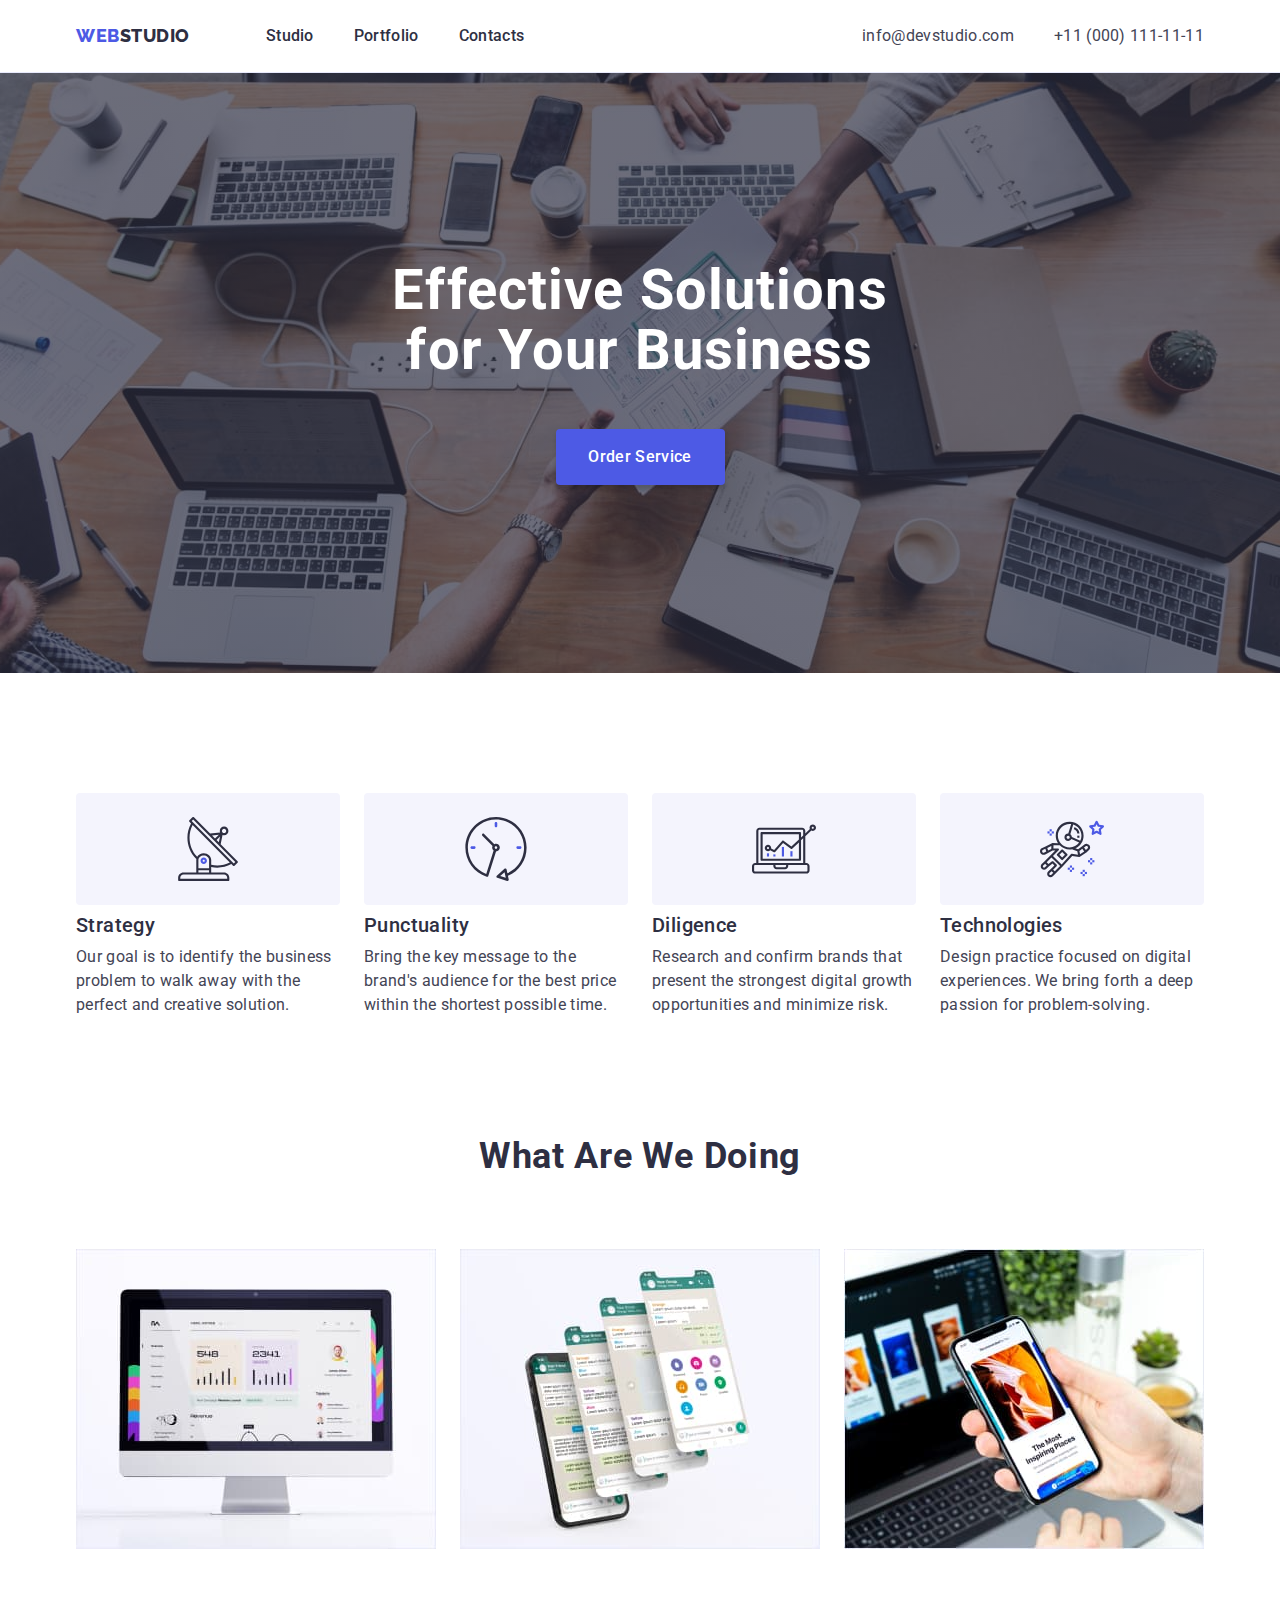
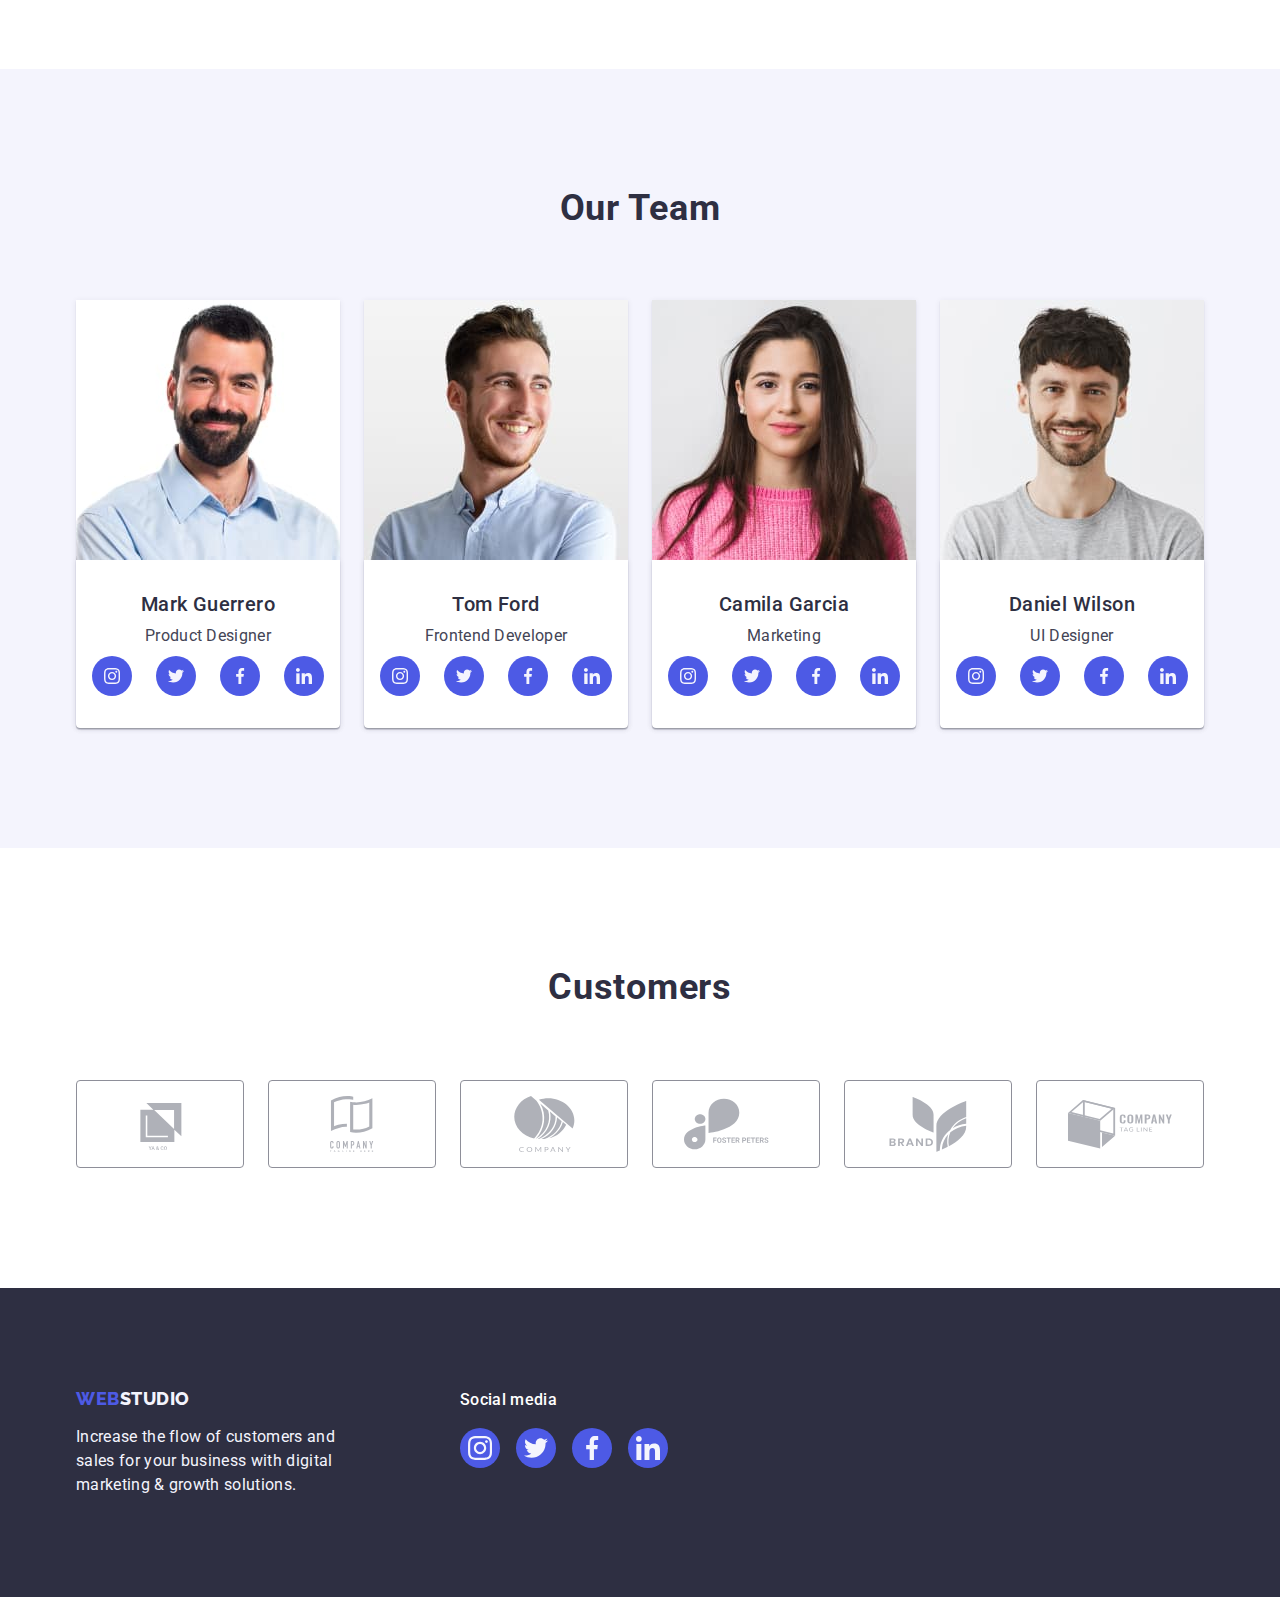
==== index.html @ 81a7af19 "Initial commit" ====
<!DOCTYPE html>
<html lang="en">
  <head>
    <meta charset="UTF-8" />
    <meta http-equiv="X-UA-Compatible" content="IE=edge" />
    <meta name="viewport" content="width=device-width, initial-scale=1.0" />
    <title>WebStudio</title>
    <link rel="preconnect" href="https://fonts.googleapis.com" />
    <link rel="preconnect" href="https://fonts.gstatic.com" crossorigin />
    <link
      href="https://fonts.googleapis.com/css2?family=Raleway:wght@800&family=Roboto:wght@400;500;700;900&display=swap"
      rel="stylesheet"
    />
    <link
      rel="stylesheet"
      href="https://cdnjs.cloudflare.com/ajax/libs/modern-normalize/1.1.0/modern-normalize.min.css"
    />
    <link rel="stylesheet" href="./css/styles.css" />
  </head>
  <body>
    <!-- Header -->
    <header class="header">
      <div class="container header-container">
        <nav class="header-nav">
          <a class="logo link" href="./index.html">Web<span class="logo-part">Studio</span></a>
          <ul class="site-nav list">
            <li class="site-nav-item"><a class="link" href="./index.html">Studio</a></li>
            <li class="site-nav-item"><a class="link" href="./portfolio.html">Portfolio</a></li>
            <li class="site-nav-item"><a class="link" href="">Contacts</a></li>
          </ul>
        </nav>
        <address class="address">
          <ul class="list address-list">
            <li class="address-item">
              <a class="address-link link" href="mailto:info@devstudio.com">info@devstudio.com</a>
            </li>
            <li class="address-item">
              <a class="address-link link" href="tel:+110001111111">+11 (000) 111-11-11</a>
            </li>
          </ul>
        </address>
      </div>
    </header>
    <main>
      <!-- Hero section -->
      <section class="hero">
        <div class="container hero-container">
          <h1 class="hero-title">Effective Solutions for Your Business</h1>
          <button type="button" class="button">Order Service</button>
        </div>
      </section>
      <!-- Our advantages -->
      <section class="section">
        <div class="container">
          <h2 class="section-title visually-hidden">Our advantages</h2>
          <ul class="advantage-list list">
            <li class="advantage-item">
              <div class="advantage-icon-wrap">
                <svg class="advantage-icon" width="64" height="64">
                  <use href="./images/icon.svg#icon-antenna"></use>
                </svg>
              </div>
              <h3 class="title">Strategy</h3>
              <p class="text">
                Our goal is to identify the business problem to walk away with the perfect and
                creative solution.
              </p>
            </li>
            <li class="advantage-item">
              <div class="advantage-icon-wrap">
                <svg class="advantage-icon" width="64" height="64">
                  <use href="./images/icon.svg#icon-clock"></use>
                </svg>
              </div>
              <h3 class="title">Punctuality</h3>
              <p class="text">
                Bring the key message to the brand's audience for the best price within the shortest
                possible time.
              </p>
            </li>
            <li class="advantage-item">
              <div class="advantage-icon-wrap">
                <svg class="advantage-icon" width="64" height="64">
                  <use href="./images/icon.svg#icon-diagram"></use>
                </svg>
              </div>
              <h3 class="title">Diligence</h3>
              <p class="text">
                Research and confirm brands that present the strongest digital growth opportunities
                and minimize risk.
              </p>
            </li>
            <li class="advantage-item">
              <div class="advantage-icon-wrap">
                <svg class="advantage-icon" width="64" height="64">
                  <use href="./images/icon.svg#icon-astronaut"></use>
                </svg>
              </div>
              <h3 class="title">Technologies</h3>
              <p class="text">
                Design practice focused on digital experiences. We bring forth a deep passion for
                problem-solving.
              </p>
            </li>
          </ul>
        </div>
      </section>
      <!--What are we doing  -->
      <section class="section section-work">
        <div class="container">
          <h2 class="section-title">What are we doing</h2>
          <ul class="list-work list">
            <li class="work-item">
              <img
                src="./images/work/work-1.jpg"
                alt="Monitor with image"
                width="360"
                height="300"
              />
            </li>
            <li class="work-item">
              <img
                src="./images/work/work-2.jpg"
                alt="Smartphone with open app"
                width="360"
                height="300"
              />
            </li>
            <li class="work-item">
              <img
                src="./images/work/work-3.jpg"
                alt="Browse smartphone"
                width="360"
                height="300"
              />
            </li>
          </ul>
        </div>
      </section>
      <!-- Our team -->
      <section class="section section-team">
        <div class="container">
          <h2 class="section-title">Our Team</h2>
          <ul class="team-list list">
            <li class="team-item">
              <img
                src="./images/our-team/our-team-1.jpg"
                alt="Mark Guerrero"
                width="264"
                height="260"
              />
              <div class="card-content-wrapper">
                <h3 class="title">Mark Guerrero</h3>
                <p class="text">Product Designer</p>
                <ul class="social-list list">
                  <li class="social-list-item">
                    <a href="" class="social-list-link">
                      <svg class="social-list-icon" width="16" height="16">
                        <use href="./images/icon.svg#icon-instagram"></use>
                      </svg>
                    </a>
                  </li>
                  <li class="social-list-item">
                    <a href="" class="social-list-link">
                      <svg class="social-list-icon" width="16" height="16">
                        <use href="./images/icon.svg#icon-twitter"></use>
                      </svg>
                    </a>
                  </li>
                  <li class="social-list-item">
                    <a href="" class="social-list-link">
                      <svg class="social-list-icon" width="16" height="16">
                        <use href="./images/icon.svg#icon-facebook"></use>
                      </svg>
                    </a>
                  </li>
                  <li class="social-list-item">
                    <a href="" class="social-list-link">
                      <svg class="social-list-icon" width="16" height="16">
                        <use href="./images/icon.svg#icon-linkedin"></use>
                      </svg>
                    </a>
                  </li>
                </ul>
              </div>
            </li>
            <li class="team-item">
              <img src="./images/our-team/our-team-2.jpg" alt="Tom Ford" width="264" height="260" />
              <div class="card-content-wrapper">
                <h3 class="title">Tom Ford</h3>
                <p class="text">Frontend Developer</p>
                <ul class="social-list list">
                  <li class="social-list-item">
                    <a href="" class="social-list-link">
                      <svg class="social-list-icon" width="16" height="16">
                        <use href="./images/icon.svg#icon-instagram"></use>
                      </svg>
                    </a>
                  </li>
                  <li class="social-list-item">
                    <a href="" class="social-list-link">
                      <svg class="social-list-icon" width="16" height="16">
                        <use href="./images/icon.svg#icon-twitter"></use>
                      </svg>
                    </a>
                  </li>
                  <li class="social-list-item">
                    <a href="" class="social-list-link">
                      <svg class="social-list-icon" width="16" height="16">
                        <use href="./images/icon.svg#icon-facebook"></use>
                      </svg>
                    </a>
                  </li>
                  <li class="social-list-item">
                    <a href="" class="social-list-link">
                      <svg class="social-list-icon" width="16" height="16">
                        <use href="./images/icon.svg#icon-linkedin"></use>
                      </svg>
                    </a>
                  </li>
                </ul>
              </div>
            </li>
            <li class="team-item">
              <img
                src="./images/our-team/our-team-3.jpg"
                alt="Camila Garcia"
                width="264"
                height="260"
              />
              <div class="card-content-wrapper">
                <h3 class="title">Camila Garcia</h3>
                <p class="text">Marketing</p>
                <ul class="social-list list">
                  <li class="social-list-item">
                    <a href="" class="social-list-link">
                      <svg class="social-list-icon" width="16" height="16">
                        <use href="./images/icon.svg#icon-instagram"></use>
                      </svg>
                    </a>
                  </li>
                  <li class="social-list-item">
                    <a href="" class="social-list-link">
                      <svg class="social-list-icon" width="16" height="16">
                        <use href="./images/icon.svg#icon-twitter"></use>
                      </svg>
                    </a>
                  </li>
                  <li class="social-list-item">
                    <a href="" class="social-list-link">
                      <svg class="social-list-icon" width="16" height="16">
                        <use href="./images/icon.svg#icon-facebook"></use>
                      </svg>
                    </a>
                  </li>
                  <li class="social-list-item">
                    <a href="" class="social-list-link">
                      <svg class="social-list-icon" width="16" height="16">
                        <use href="./images/icon.svg#icon-linkedin"></use>
                      </svg>
                    </a>
                  </li>
                </ul>
              </div>
            </li>
            <li class="team-item">
              <img
                src="./images/our-team/our-team-4.jpg"
                alt="Daniel Wilson"
                width="264"
                height="260"
              />
              <div class="card-content-wrapper">
                <h3 class="title">Daniel Wilson</h3>
                <p class="text">UI Designer</p>
                <ul class="social-list list">
                  <li class="social-list-item">
                    <a href="" class="social-list-link">
                      <svg class="social-list-icon" width="16" height="16">
                        <use href="./images/icon.svg#icon-instagram"></use>
                      </svg>
                    </a>
                  </li>
                  <li class="social-list-item">
                    <a href="" class="social-list-link">
                      <svg class="social-list-icon" width="16" height="16">
                        <use href="./images/icon.svg#icon-twitter"></use>
                      </svg>
                    </a>
                  </li>
                  <li class="social-list-item">
                    <a href="" class="social-list-link">
                      <svg class="social-list-icon" width="16" height="16">
                        <use href="./images/icon.svg#icon-facebook"></use>
                      </svg>
                    </a>
                  </li>
                  <li class="social-list-item">
                    <a href="" class="social-list-link">
                      <svg class="social-list-icon" width="16" height="16">
                        <use href="./images/icon.svg#icon-linkedin"></use>
                      </svg>
                    </a>
                  </li>
                </ul>
              </div>
            </li>
          </ul>
        </div>
      </section>

      <!-- Section Customers -->

      <section class="section section-customers">
        <div class="container">
          <h2 class="section-title">Customers</h2>
          <ul class="customers-list list">
            <li class="customers-list-item">
              <a href="" class="customers-list-link">
                <svg class="customers-list-icon" width="104" height="56">
                  <use href="./images/icon.svg#icon-logo-1"></use>
                </svg>
              </a>
            </li>
            <li class="customers-list-item">
              <a href="" class="customers-list-link">
                <svg class="customers-list-icon" width="104" height="56">
                  <use href="./images/icon.svg#icon-logo-2"></use>
                </svg>
              </a>
            </li>
            <li class="customers-list-item">
              <a href="" class="customers-list-link">
                <svg class="customers-list-icon" width="104" height="56">
                  <use href="./images/icon.svg#icon-logo-3"></use>
                </svg>
              </a>
            </li>
            <li class="customers-list-item">
              <a href="" class="customers-list-link">
                <svg class="customers-list-icon" width="104" height="56">
                  <use href="./images/icon.svg#icon-logo-4"></use>
                </svg>
              </a>
            </li>
            <li class="customers-list-item">
              <a href="" class="customers-list-link">
                <svg class="customers-list-icon" width="104" height="56">
                  <use href="./images/icon.svg#icon-logo-5"></use>
                </svg>
              </a>
            </li>
            <li class="customers-list-item">
              <a href="" class="customers-list-link">
                <svg class="customers-list-icon" width="104" height="56">
                  <use href="./images/icon.svg#icon-logo-6"></use>
                </svg>
              </a>
            </li>
          </ul>
        </div>
      </section>
    </main>
    <!-- footer -->
    <footer class="footer">
      <div class="container footer-container">
        <div class="logo-wrap">
          <a class="logo link" href="./index.html">Web<span class="logo-part">Studio</span></a>
          <p class="text">
            Increase the flow of customers and sales for your business with digital marketing &
            growth solutions.
          </p>
        </div>

        <div class="social-list-wrap">
          <p class="social-title">Social media</p>
          <ul class="social-list list">
            <li class="social-list-item">
              <a href="" class="social-list-link">
                <svg class="social-list-icon" width="24" height="24">
                  <use href="./images/icon.svg#icon-instagram"></use>
                </svg>
              </a>
            </li>
            <li class="social-list-item">
              <a href="" class="social-list-link">
                <svg class="social-list-icon" width="24" height="24">
                  <use href="./images/icon.svg#icon-twitter"></use>
                </svg>
              </a>
            </li>
            <li class="social-list-item">
              <a href="" class="social-list-link">
                <svg class="social-list-icon" width="24" height="24">
                  <use href="./images/icon.svg#icon-facebook"></use>
                </svg>
              </a>
            </li>
            <li class="social-list-item">
              <a href="" class="social-list-link">
                <svg class="social-list-icon" width="24" height="24">
                  <use href="./images/icon.svg#icon-linkedin"></use>
                </svg>
              </a>
            </li>
          </ul>
        </div>
      </div>
    </footer>
  </body>
</html>
---- css/styles.css ----
:root {
  --primary-text-color: #434455;
  --title-text-color: #2e2f42;
  --accent-text-color: #404bbf;
  --logo-text-color: #4d5ae5;
  --primary-white-color: #ffffff;
  --footer-logo-part-color: #f4f4fd;
  --footer-social-link-color: #31d0aa;
}

h1,
h2,
h3,
p {
  margin-top: 0;
  margin-bottom: 0;
}

ul {
  margin-top: 0;
  margin-bottom: 0;
  padding-left: 0;
}
img {
  display: block;
  max-width: 100%;
  height: auto;
}

.visually-hidden {
  position: absolute;
  width: 1px;
  height: 1px;
  margin: -1px;
  border: 0;
  padding: 0;
  white-space: nowrap;
  clip-path: inset(100%);
  clip: rect(0 0 0 0);
  overflow: hidden;
}

.header {
  border-bottom: 1px solid #e7e9fc;
  box-shadow: 0px 2px 1px rgba(46, 47, 66, 0.08), 0px 1px 1px rgba(46, 47, 66, 0.16),
    0px 1px 6px rgba(46, 47, 66, 0.08);
}
.container {
  width: 1158px;
  margin-left: auto;
  margin-right: auto;
  padding: 0 15px;
}
.header-container {
  display: flex;
  justify-content: space-between;
  align-items: center;
}
body {
  font-family: 'Roboto', sans-serif;
  color: var(--primary-text-color);
  background-color: var(--primary-white-color);
}

.list {
  list-style: none;
}

.link {
  text-decoration: none;
}

/* Logo */

.logo {
  font-family: 'Raleway', sans-serif;
  font-weight: 800;
  font-size: 18px;
  line-height: 1.17;
  letter-spacing: 0.03em;
  text-transform: uppercase;
  color: var(--logo-text-color);
  margin-right: 76px;
  align-items: center;
}

.logo-part {
  color: var(--title-text-color);
}

.header-nav {
  display: flex;
  align-items: center;
  margin-right: auto;
}

/* Site-nav */

.site-nav {
  display: flex;
  align-items: center;
  gap: 40px;
}
.site-nav .link {
  font-weight: 500;
  font-size: 16px;
  line-height: calc(24 / 16);
  letter-spacing: 0.02em;
  color: var(--title-text-color);
}

.site-nav-item {
  padding: 24px 0;
}

.site-nav .link:hover,
.site-nav .link:focus {
  color: var(--accent-text-color);
}

.site-nav-item > .link {
  padding: 24px 0;
}

.address {
  font-style: normal;
}

.address-list {
  display: flex;
  align-items: center;
  gap: 40px;
}

.address-link {
  font-weight: 400;
  font-size: 16px;
  line-height: calc(24 / 16);
  letter-spacing: 0.02em;
  color: var(--primary-text-color);
}

.address-link:hover,
.address-link:focus {
  color: var(--accent-text-color);
}

/* Hero */

.hero {
  background-color: var(--title-text-color);
  padding: 188px 0;
  background-image: linear-gradient(rgba(46, 47, 66, 0.7), rgba(46, 47, 66, 0.7)),
    url(../images/people-office-1.jpg);
  max-width: 1440px;
  margin: 0 auto;
  background-repeat: no-repeat;
  background-position: center;
  background-size: cover;
}

.hero-title {
  font-weight: 700;
  font-size: 56px;
  line-height: 1.07;
  text-align: center;
  letter-spacing: 0.02em;
  color: var(--primary-white-color);
  margin: 0 auto 48px;
  max-width: 496px;
  height: 120px;
}

.hero-container {
  display: flex;
  flex-direction: column;
  align-items: center;
}

.button {
  font-family: inherit;
  font-weight: 500;
  font-size: 16px;
  line-height: calc(24 / 16);
  letter-spacing: 0.04em;
  color: var(--primary-white-color);
  background-color: var(--logo-text-color);
  cursor: pointer;
  letter-spacing: 0.02em;
  padding: 16px 32px;
  box-shadow: 0px 4px 4px rgba(0, 0, 0, 0.15);
  border-radius: 4px;
  min-width: 169px;
  height: 56px;
  border: none;
  margin: 0 auto;
}

.button:hover,
.button:focus {
  background-color: var(--accent-text-color);
}

.section {
  padding-top: 120px;
  padding-bottom: 120px;
}

/* Advantage */

.advantage-list {
  display: flex;
  gap: 24px;
}

.advantage-list .title {
  font-weight: 500;
  font-size: 20px;
  line-height: calc(24 / 20);
  letter-spacing: 0.02em;
  color: var(--title-text-color);
  margin-bottom: 8px;
}

.advantage-list > .advantage-item {
  flex-basis: calc((100% - 3 * 24px) / 4);
  justify-content: center;
  display: flex;
  flex-direction: column;
}

.advantage-list .text {
  font-size: 16px;
  line-height: calc(24 / 16);
  letter-spacing: 0.02em;
}

.advantage-icon-wrap {
  background-color: var(--footer-logo-part-color);
  border-radius: 4px;
  margin-bottom: 8px;
  display: flex;
  align-items: center;
  justify-content: center;
  height: 112px;
  width: 100%;
}

/* what are we doing */

.section-work {
  padding-top: 0;
}
.section-title {
  font-weight: 700;
  font-size: 36px;
  line-height: 1.1;
  text-align: center;
  letter-spacing: 0.02em;
  text-transform: capitalize;
  color: var(--title-text-color);
  margin-bottom: 72px;
}

.list-work {
  display: flex;
  justify-content: space-between;
  margin-top: 72px;
  gap: 24px;
}

.work-item {
  width: calc((100% - 48) / 3);
}

/* Our team */

.section-team {
  background-color: var(--footer-logo-part-color);
}

.team-item {
  background-color: var(--primary-white-color);
  width: calc((100% - 72) / 4);
  box-shadow: 0px 1px 6px rgba(46, 47, 66, 0.08), 0px 1px 1px rgba(46, 47, 66, 0.16),
    0px 2px 1px rgba(46, 47, 66, 0.08);
  border-radius: 0px 0px 4px 4px;
}

.team-list .title {
  font-weight: 500;
  font-size: 20px;
  line-height: calc(24 / 20);
  letter-spacing: 0.02em;
  text-align: center;
  color: var(--title-text-color);
  margin-bottom: 8px;
}

.team-list .text {
  font-size: 16px;
  line-height: calc(24 / 16);
  letter-spacing: 0.02em;
  text-align: center;
  color: var(--primary-text-color);
  margin-bottom: 8px;
}

.team-list {
  display: flex;
  justify-content: space-between;
  gap: 24px;
}

.card-content-wrapper {
  box-shadow: 0px 1px 6px rgba(46, 47, 66, 0.08), 0px 1px 1px rgba(46, 47, 66, 0.16),
    0px 2px 1px rgba(46, 47, 66, 0.08);
  border-radius: 0px 0px 4px 4px;
  padding: 32px 0;
}

.social-list {
  display: flex;
  justify-content: center;
  gap: 24px;
}

.social-list-item {
  width: 40px;
  height: 40px;
}

.social-list-link {
  display: flex;
  justify-content: center;
  align-items: center;
  width: 100%;
  height: 100%;
  border-radius: 50%;
  background-color: var(--logo-text-color);
}

.social-list-link:hover,
.social-list-link:focus {
  background-color: var(--accent-text-color);
}

.social-list-icon {
  fill: var(--footer-logo-part-color);
}

/* Customers */

.customers-list {
  display: flex;
  justify-content: space-between;
  gap: 24px;
}

.customers-list-item {
  width: calc((100% - 120px) / 6);
  height: 88px;
}

.customers-list-link {
  width: 100%;
  height: 100%;
  border: 1px solid #8e8f99;
  border-radius: 4px;
  display: flex;
  justify-content: center;
  align-items: center;
  color: #afb1b8;
}

.customers-list-link:hover,
.customers-list-link:focus {
  color: var(--accent-text-color);
  border-color: var(--accent-text-color);
}

.customers-list-icon {
  fill: currentColor;
}

/* Footer */

.footer {
  background-color: var(--title-text-color);
  padding: 100px 0;
}

.footer .logo {
  display: inline-block;
  margin-bottom: 16px;
  margin-right: 0;
}

.footer .logo-part {
  color: var(--footer-logo-part-color);
}

.footer .text {
  font-size: 16px;
  line-height: calc(24 / 16);
  letter-spacing: 0.02em;
  color: var(--footer-logo-part-color);
  max-width: 264px;
}

.footer .social-title {
  font-weight: 500;
  font-size: 16px;
  line-height: calc(24 / 16);
  color: var(--primary-white-color);
  margin-bottom: 16px;
  letter-spacing: 0.02em;
}

.footer .social-list-link:hover,
.footer .social-list-link:focus {
  background-color: var(--footer-social-link-color);
}

.footer-container {
  display: flex;
  align-items: baseline;
  gap: 120px;
}

.footer .social-list {
  gap: 16px;
}

.logo-wrap {
  width: 264px;
}

.social-list-wrap {
  display: inline-flex;
  flex-direction: column;
  width: 208px;
  align-items: baseline;
}

/* Portfolio */

.button-list.list {
  display: flex;
  justify-content: center;
  gap: 24px;
  margin-bottom: 72px;
}

.btn {
  font-family: inherit;
  font-weight: 500;
  font-size: 16px;
  line-height: calc(24 / 16);
  letter-spacing: 0.04em;
  color: var(--logo-text-color);
  background-color: var(--footer-logo-part-color);
  cursor: pointer;
  border: 1px solid #e7e9fc;
  border-radius: 4px;
  padding: 12px 24px;
}

.btn:hover,
.btn:focus {
  color: var(--primary-white-color);
  background-color: var(--accent-text-color);
  box-shadow: 0px 3px 1px rgba(0, 0, 0, 0.1), 0px 2px 1px rgba(0, 0, 0, 0.08),
    0px 2px 2px rgba(0, 0, 0, 0.12);
  border-radius: 4px;
  border: 1px solid transparent;
}

.btn:active {
  color: var(--primary-white-color);
  background-color: var(--accent-text-color);
}

.section-portfolio {
  padding: 96px 0 120px 0;
}

.portfolio-list {
  display: flex;
  flex-wrap: wrap;
  column-gap: 24px;
  row-gap: 48px;
}

.portfolio-list > .portfolio-item {
  width: calc((100% - 48px) / 3);
}

.card-content-wrap {
  border: 1px solid #E7E9FC;
  border-top: none;
  padding: 32px 0 32px 16px;
}

.portfolio-link {
  display: block;
}

.portfolio-link:hover,
.portfolio-link:focus {
  box-shadow: 0px 1px 6px rgba(46, 47, 66, 0.08), 0px 1px 1px rgba(46, 47, 66, 0.16),
    0px 2px 1px rgba(46, 47, 66, 0.08);
}

.portfolio-list .card-title {
  font-weight: 500;
  font-size: 20px;
  line-height: 24px;
  letter-spacing: 0.02em;
  color: var(--title-text-color);
  margin-bottom: 8px;
}

.portfolio-list .text {
  font-size: 16px;
  line-height: calc(24 / 16);
  letter-spacing: 0.02em;
  color: var(--primary-text-color);
}
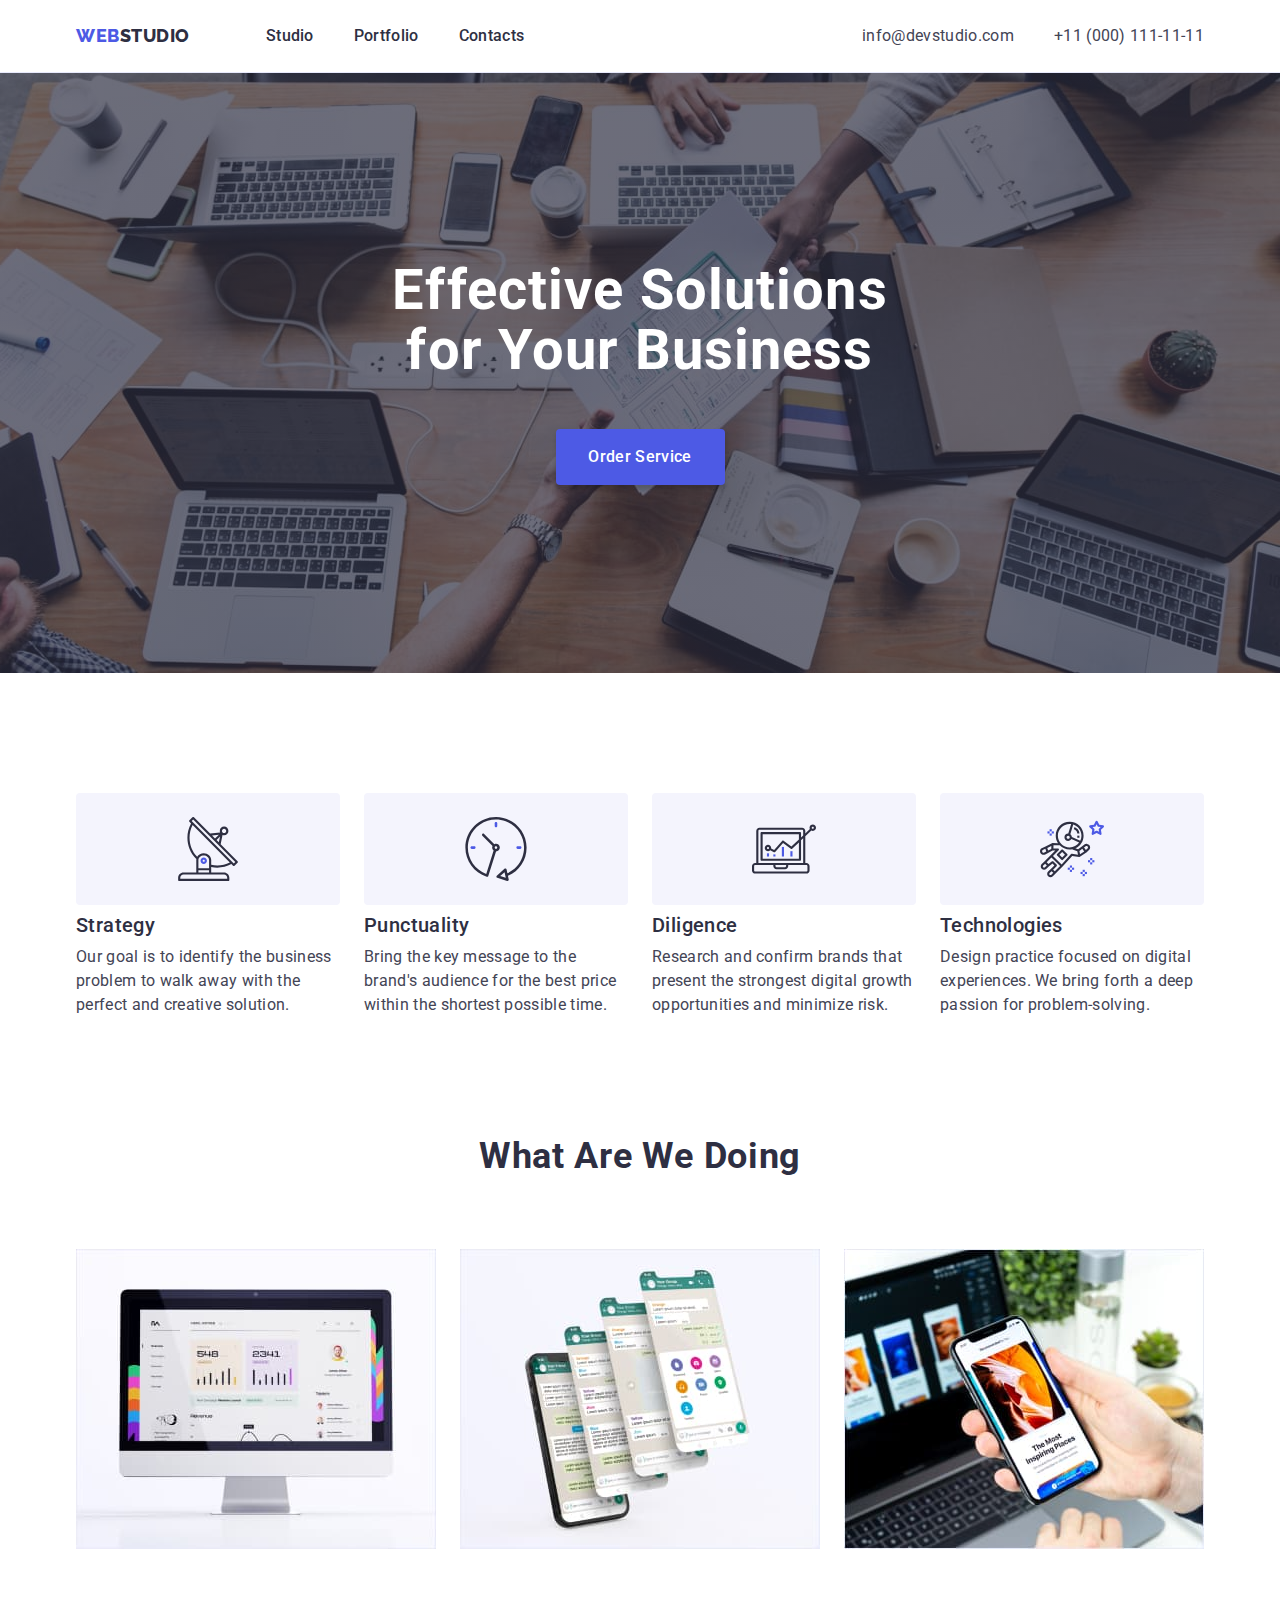
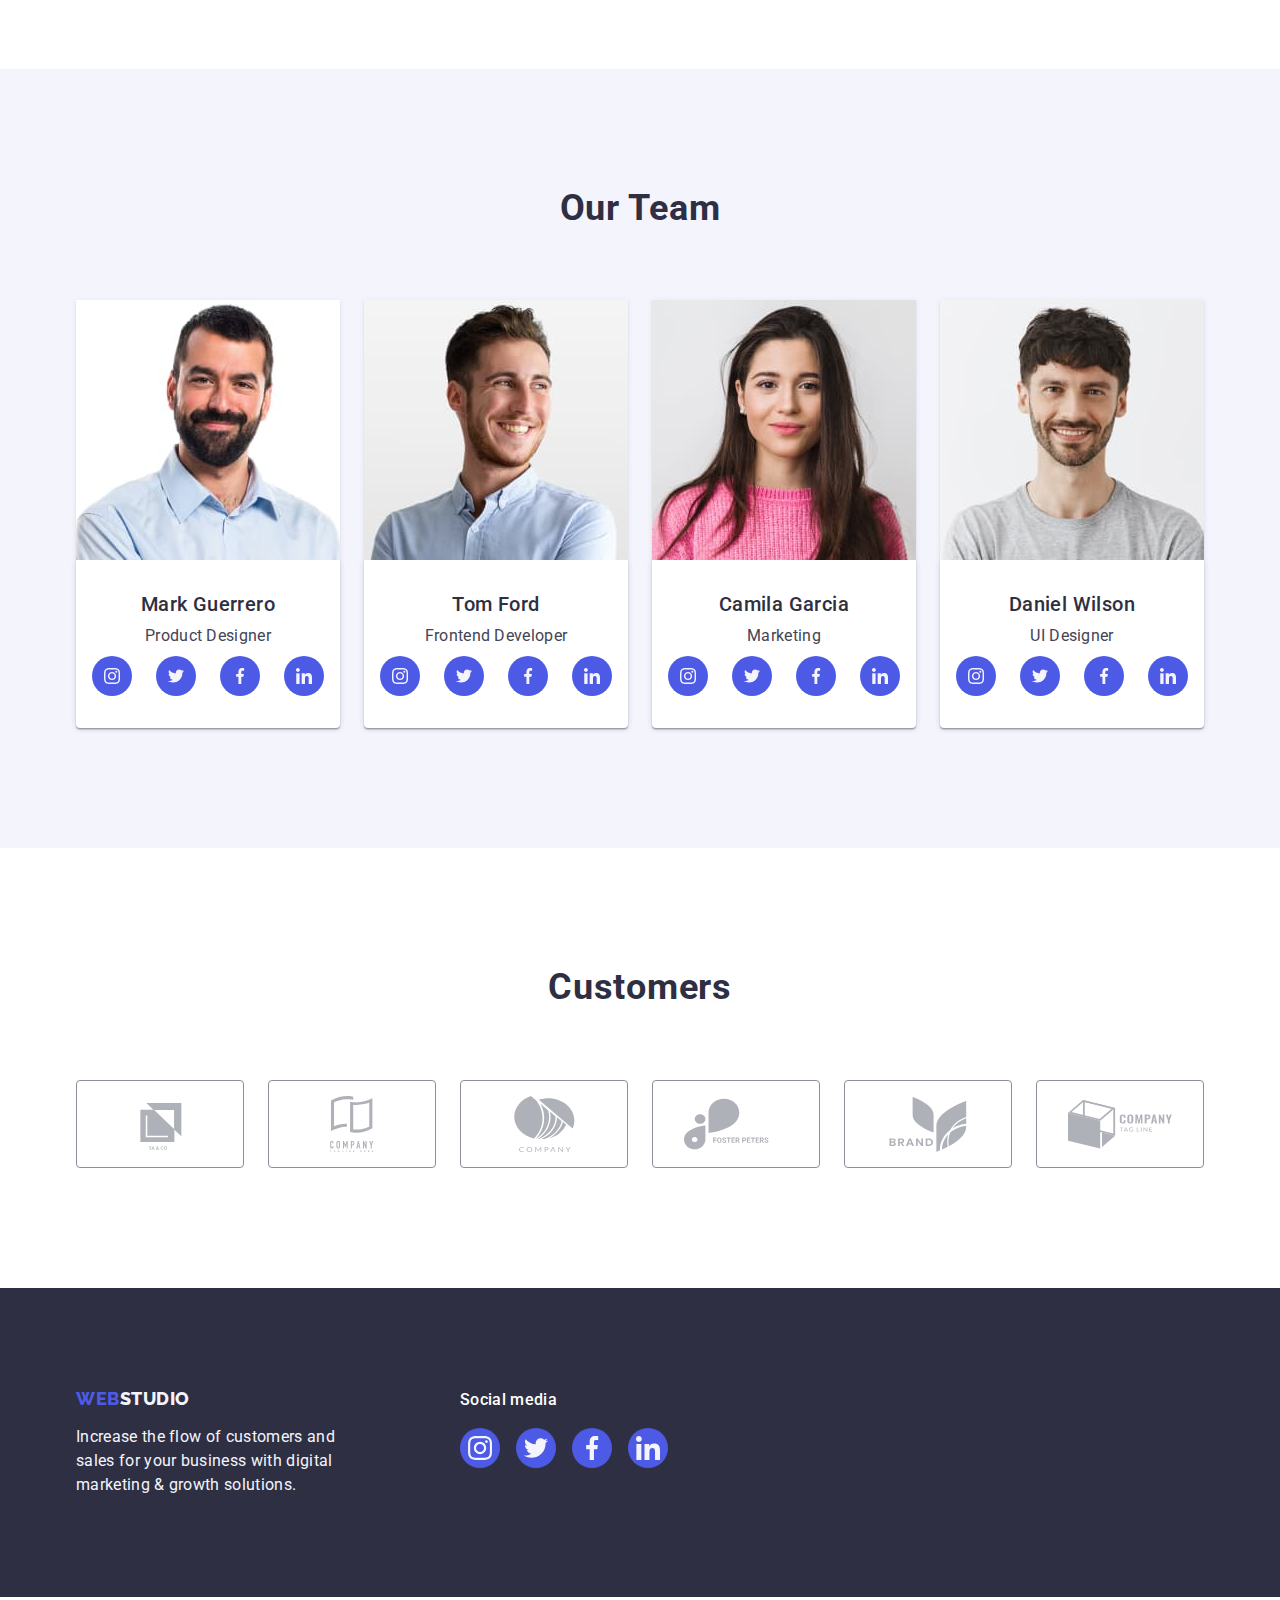
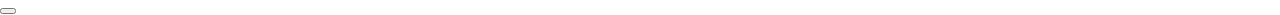
==== commit 5e715dad: "Update index.html" ====
--- a/index.html
+++ b/index.html
@@ -407,5 +407,12 @@
         </div>
       </div>
     </footer>
+    <div class="bacdrop">
+      <div class="modal">
+        <button type="button" class="modal-close-btn">
+
+        </button>
+      </div>
+    </div>
   </body>
 </html>
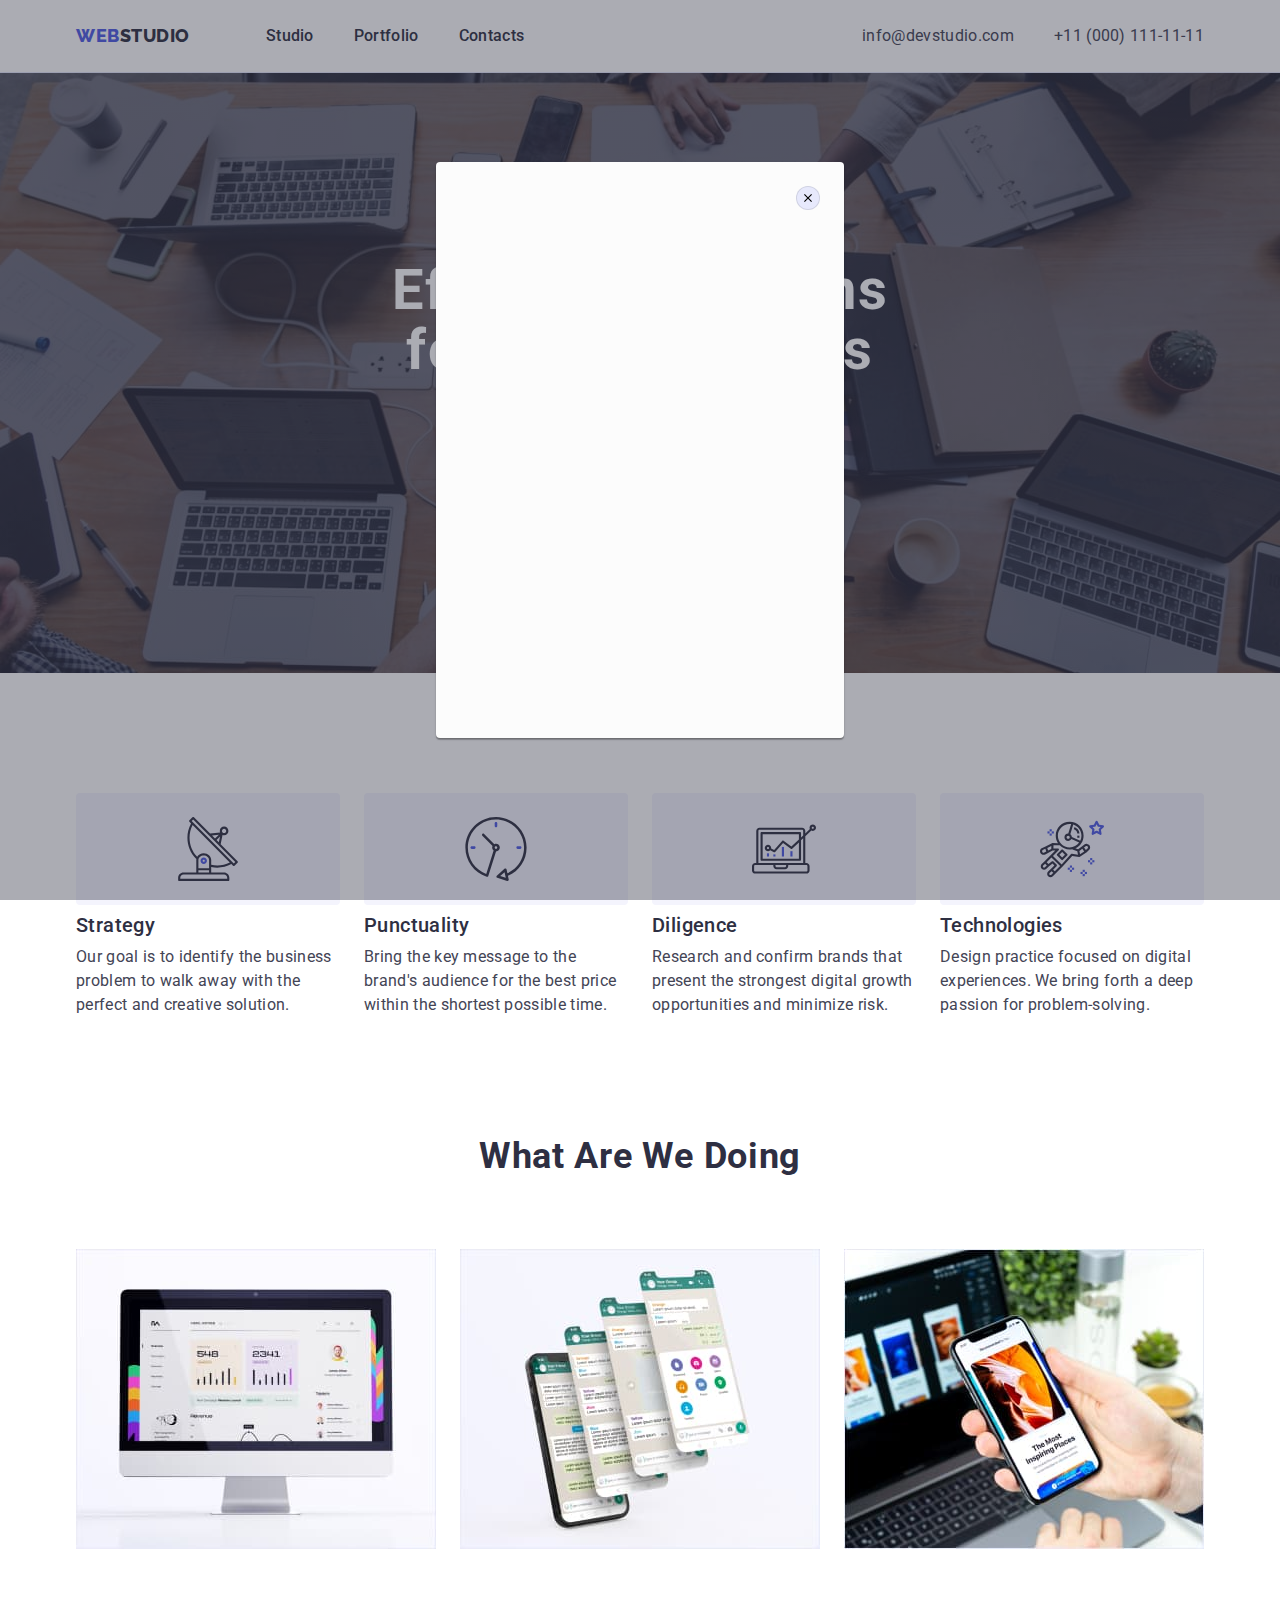
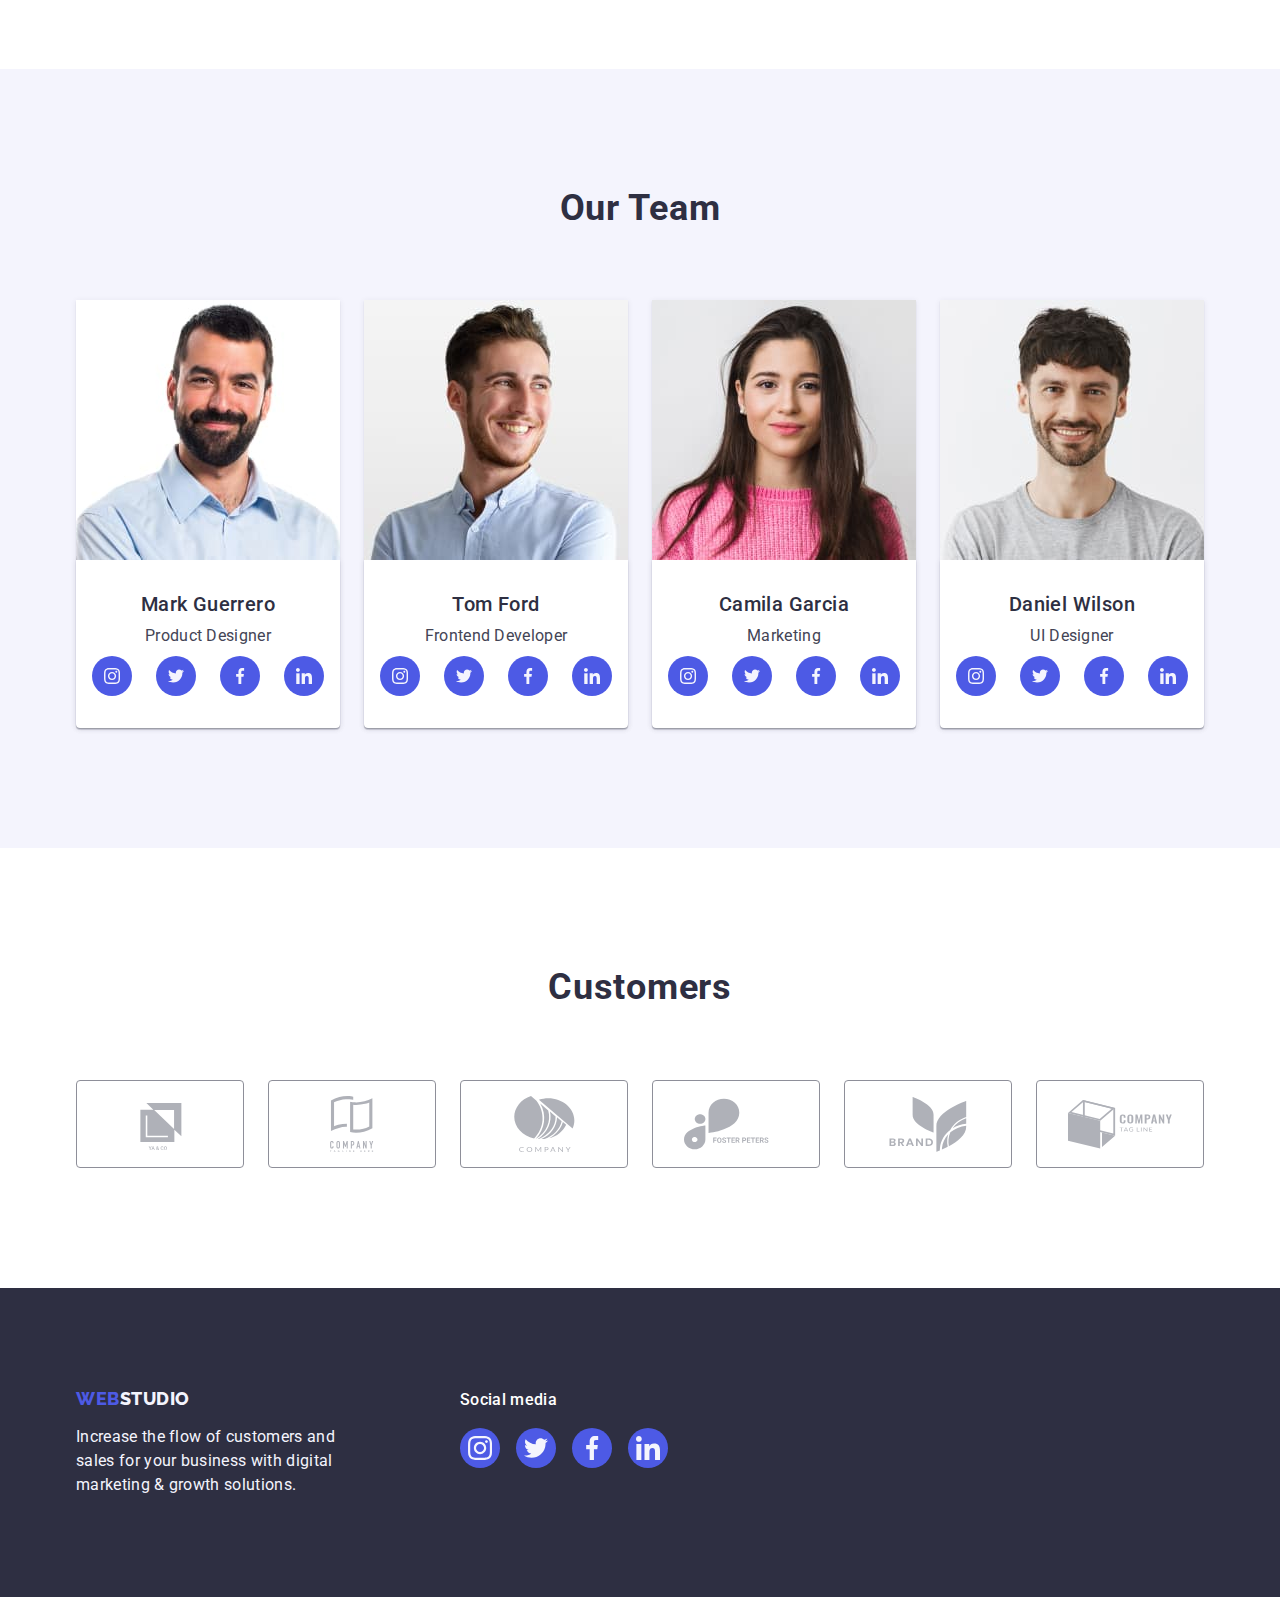
==== commit bfab89eb: "Update index.html" ====
--- a/index.html
+++ b/index.html
@@ -410,7 +410,9 @@
     <div class="bacdrop">
       <div class="modal">
         <button type="button" class="modal-close-btn">
-
+<svg class="modal-close-btn-icon" width="8" height="8">
+  <use href="./images/icon.svg#icon-close-btn"></use>
+</svg>
         </button>
       </div>
     </div>
--- a/css/styles.css
+++ b/css/styles.css
@@ -6,6 +6,8 @@
   --primary-white-color: #ffffff;
   --footer-logo-part-color: #f4f4fd;
   --footer-social-link-color: #31d0aa;
+  --background-modal-btn-color: #E7E9FC;
+  --transition-duration-func: 250ms cubic-bezier(0.4, 0, 0.2, 1);
 }
 
 h1,
@@ -107,6 +109,7 @@
   line-height: calc(24 / 16);
   letter-spacing: 0.02em;
   color: var(--title-text-color);
+  transition: color var(--transition-duration-func);
 }
 
 .site-nav-item {
@@ -138,6 +141,7 @@
   line-height: calc(24 / 16);
   letter-spacing: 0.02em;
   color: var(--primary-text-color);
+  transition: color var(--transition-duration-func);
 }
 
 .address-link:hover,
@@ -194,6 +198,7 @@
   height: 56px;
   border: none;
   margin: 0 auto;
+  transition: background-color var(--transition-duration-func);
 }
 
 .button:hover,
@@ -338,6 +343,7 @@
   height: 100%;
   border-radius: 50%;
   background-color: var(--logo-text-color);
+  transition: background-color var(--transition-duration-func);
 }
 
 .social-list-link:hover,
@@ -371,6 +377,7 @@
   justify-content: center;
   align-items: center;
   color: #afb1b8;
+  transition: color var(--transition-duration-func), border-color var(--transition-duration-func);
 }
 
 .customers-list-link:hover,
@@ -464,6 +471,7 @@
   border: 1px solid #e7e9fc;
   border-radius: 4px;
   padding: 12px 24px;
+transition: color var(--transition-duration-func), background-color var(--transition-duration-func),  box-shadow var(--transition-duration-func), border var(--transition-duration-func) ;
 }
 
 .btn:hover,
@@ -472,7 +480,6 @@
   background-color: var(--accent-text-color);
   box-shadow: 0px 3px 1px rgba(0, 0, 0, 0.1), 0px 2px 1px rgba(0, 0, 0, 0.08),
     0px 2px 2px rgba(0, 0, 0, 0.12);
-  border-radius: 4px;
   border: 1px solid transparent;
 }
 
@@ -496,8 +503,37 @@
   width: calc((100% - 48px) / 3);
 }
 
+
+
+.overlay {
+  position: absolute;
+  top: 0;
+  left: 0;
+  width: 100%;
+  height: 100%;
+  transform: translate(0, 100%);
+  transition: transform var(--transition-duration-func);
+
+  font-size: 16px;
+  line-height: calc(24 / 16);
+  letter-spacing: 0.02em;
+  background-color: var(--logo-text-color);
+  color: var(--footer-logo-part-color);
+  padding: 40px 32px 164px;
+} 
+
+.portfolio-link:hover .overlay,
+.portfolio-link:focus .overlay {
+  transform: translate(0, 0);
+}
+
+.card-img-wrapper {
+  position: relative;
+  overflow: hidden;
+}
+
 .card-content-wrap {
-  border: 1px solid #E7E9FC;
+  border: 1px solid #e7e9fc;
   border-top: none;
   padding: 32px 0 32px 16px;
 }
@@ -527,3 +563,42 @@
   letter-spacing: 0.02em;
   color: var(--primary-text-color);
 }
+
+/* MODAL WINDOW */
+
+.bacdrop {
+  position: fixed;
+  top: 0;
+  left: 0;
+  z-index: 100;
+  width: 100%;
+  height: 100%;
+  background-color: rgba(46, 47, 66, 0.4)
+}
+
+.modal {
+  position: absolute;
+  left: 50%;
+  top: 50%;
+  transform: translate(-50%, -50%);
+  width: 408px;
+    height: 576px;
+    background-color: #FCFCFC;
+    box-shadow: 0px 1px 1px rgba(0, 0, 0, 0.14), 0px 1px 3px rgba(0, 0, 0, 0.12), 0px 2px 1px rgba(0, 0, 0, 0.2);
+    border-radius: 4px;
+}
+
+.modal-close-btn {
+  position: absolute;
+  top: 24px;
+  right: 24px;
+  display: flex;
+  justify-content: center;
+  align-items: center;
+background-color: var(--background-modal-btn-color);
+border: 1px solid rgba(0, 0, 0, 0.1);
+padding: 0;
+width: 24px;
+height: 24px;
+border-radius: 50%;
+}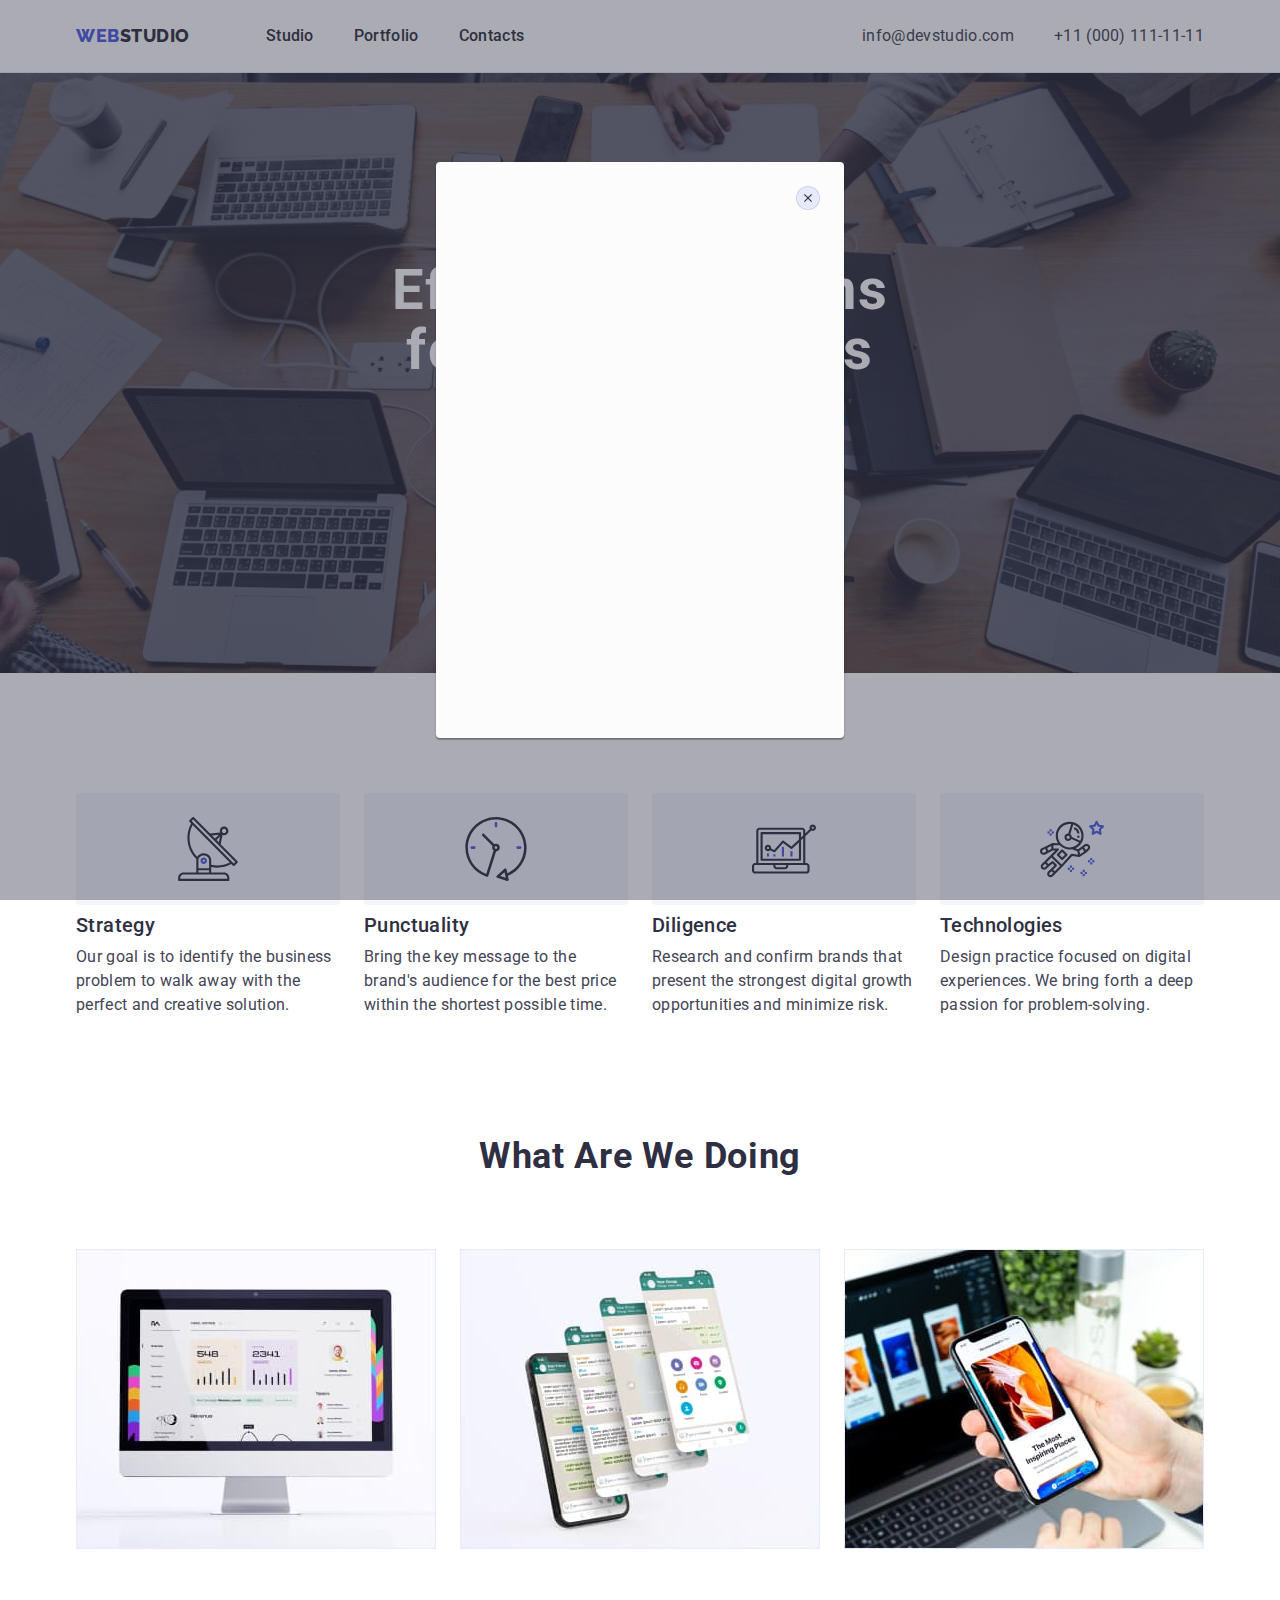
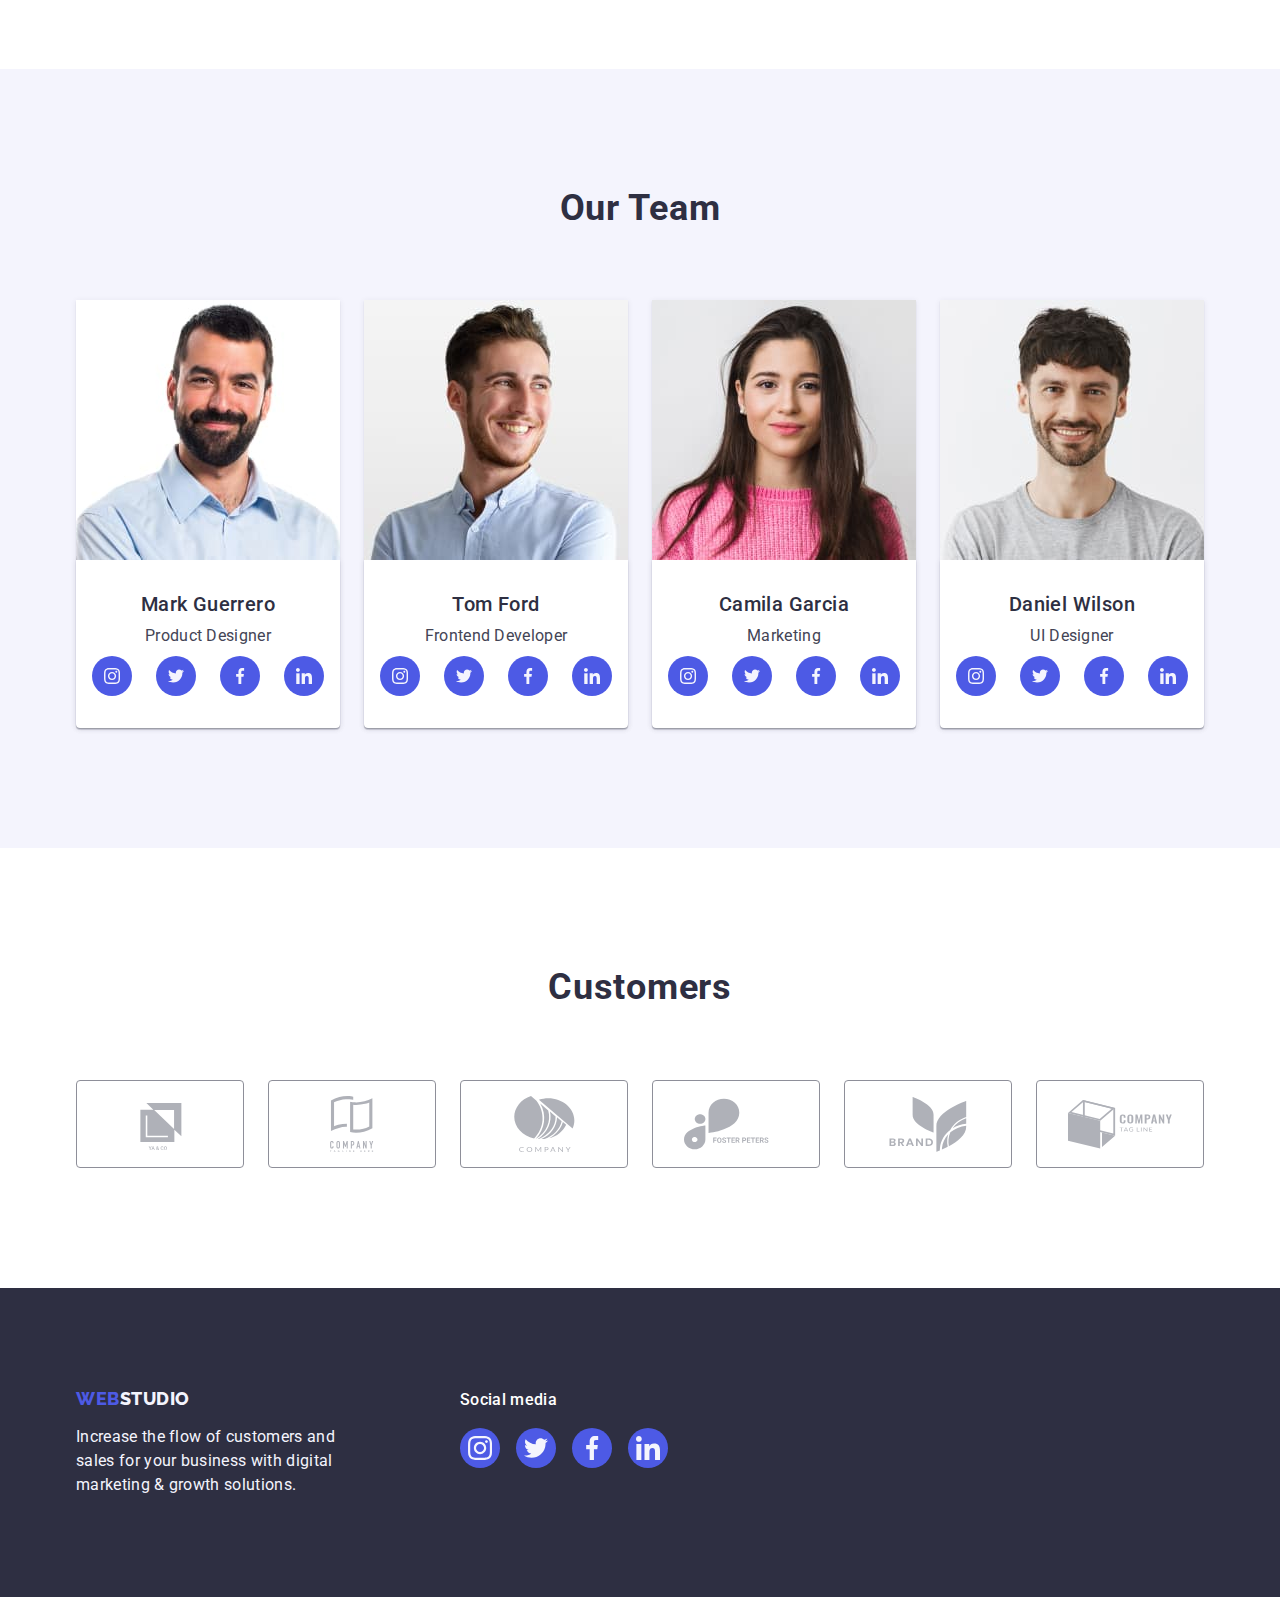
==== commit b6b01a60: "Update index.html" ====
--- a/index.html
+++ b/index.html
@@ -46,7 +46,7 @@
       <section class="hero">
         <div class="container hero-container">
           <h1 class="hero-title">Effective Solutions for Your Business</h1>
-          <button type="button" class="button">Order Service</button>
+          <button type="button" class="button" data-modal-open>Order Service</button>
         </div>
       </section>
       <!-- Our advantages -->
@@ -407,14 +407,15 @@
         </div>
       </div>
     </footer>
-    <div class="bacdrop">
+    <div class="backdrop" data-modal>
       <div class="modal">
-        <button type="button" class="modal-close-btn">
-<svg class="modal-close-btn-icon" width="8" height="8">
-  <use href="./images/icon.svg#icon-close-btn"></use>
-</svg>
+        <button type="button" class="modal-close-btn" data-modal-close>
+          <svg class="modal-close-btn-icon" width="8" height="8">
+            <use href="./images/icon.svg#icon-close-btn"></use>
+          </svg>
         </button>
       </div>
     </div>
+    <script src="./js/modal.js"></script>
   </body>
 </html>
--- a/css/styles.css
+++ b/css/styles.css
@@ -6,7 +6,7 @@
   --primary-white-color: #ffffff;
   --footer-logo-part-color: #f4f4fd;
   --footer-social-link-color: #31d0aa;
-  --background-modal-btn-color: #E7E9FC;
+  --background-modal-btn-color: #e7e9fc;
   --transition-duration-func: 250ms cubic-bezier(0.4, 0, 0.2, 1);
 }
 
@@ -112,7 +112,24 @@
   transition: color var(--transition-duration-func);
 }
 
+.site-nav-item .link::after {
+  position: absolute;
+  bottom: 0;
+  display: block;
+  content: '';
+  width: 100%;
+  height: 4px;
+  background-color: transparent;
+  border-radius: 2px;
+  transition: background-color var(--transition-duration-func);
+}
+.site-nav-item .link:hover::after {
+  background: #404bbf;
+  border-radius: 2px;
+}
+
 .site-nav-item {
+  position: relative;
   padding: 24px 0;
 }
 
@@ -471,7 +488,9 @@
   border: 1px solid #e7e9fc;
   border-radius: 4px;
   padding: 12px 24px;
-transition: color var(--transition-duration-func), background-color var(--transition-duration-func),  box-shadow var(--transition-duration-func), border var(--transition-duration-func) ;
+  transition: color var(--transition-duration-func),
+    background-color var(--transition-duration-func), box-shadow var(--transition-duration-func),
+    border var(--transition-duration-func);
 }
 
 .btn:hover,
@@ -502,8 +521,6 @@
 .portfolio-list > .portfolio-item {
   width: calc((100% - 48px) / 3);
 }
-
-
 
 .overlay {
   position: absolute;
@@ -520,7 +537,7 @@
   background-color: var(--logo-text-color);
   color: var(--footer-logo-part-color);
   padding: 40px 32px 164px;
-} 
+}
 
 .portfolio-link:hover .overlay,
 .portfolio-link:focus .overlay {
@@ -566,14 +583,20 @@
 
 /* MODAL WINDOW */
 
-.bacdrop {
+.backdrop {
   position: fixed;
   top: 0;
   left: 0;
   z-index: 100;
   width: 100%;
   height: 100%;
-  background-color: rgba(46, 47, 66, 0.4)
+  background-color: rgba(46, 47, 66, 0.4);
+}
+
+.backdrop.is-hidden {
+  opacity: 0;
+  visibility: hidden;
+  pointer-events: none;
 }
 
 .modal {
@@ -582,10 +605,11 @@
   top: 50%;
   transform: translate(-50%, -50%);
   width: 408px;
-    height: 576px;
-    background-color: #FCFCFC;
-    box-shadow: 0px 1px 1px rgba(0, 0, 0, 0.14), 0px 1px 3px rgba(0, 0, 0, 0.12), 0px 2px 1px rgba(0, 0, 0, 0.2);
-    border-radius: 4px;
+  height: 576px;
+  background-color: #fcfcfc;
+  box-shadow: 0px 1px 1px rgba(0, 0, 0, 0.14), 0px 1px 3px rgba(0, 0, 0, 0.12),
+    0px 2px 1px rgba(0, 0, 0, 0.2);
+  border-radius: 4px;
 }
 
 .modal-close-btn {
@@ -595,10 +619,26 @@
   display: flex;
   justify-content: center;
   align-items: center;
-background-color: var(--background-modal-btn-color);
-border: 1px solid rgba(0, 0, 0, 0.1);
-padding: 0;
-width: 24px;
-height: 24px;
-border-radius: 50%;
-}+  background-color: var(--background-modal-btn-color);
+  border: 1px solid rgba(0, 0, 0, 0.1);
+  padding: 0;
+  width: 24px;
+  height: 24px;
+  border-radius: 50%;
+  transition: background-color var(--transition-duration-func);
+}
+
+.modal-close-btn:hover,
+.modal-close-btn:focus {
+  background-color: var(--accent-text-color);
+}
+
+.modal-close-btn-icon {
+  fill: var(--title-text-color);
+  transition: fill var(--transition-duration-func);
+}
+
+.modal-close-btn:hover .modal-close-btn-icon,
+.modal-close-btn:focus .modal-close-btn-icon {
+  fill: var(--primary-white-color);
+}
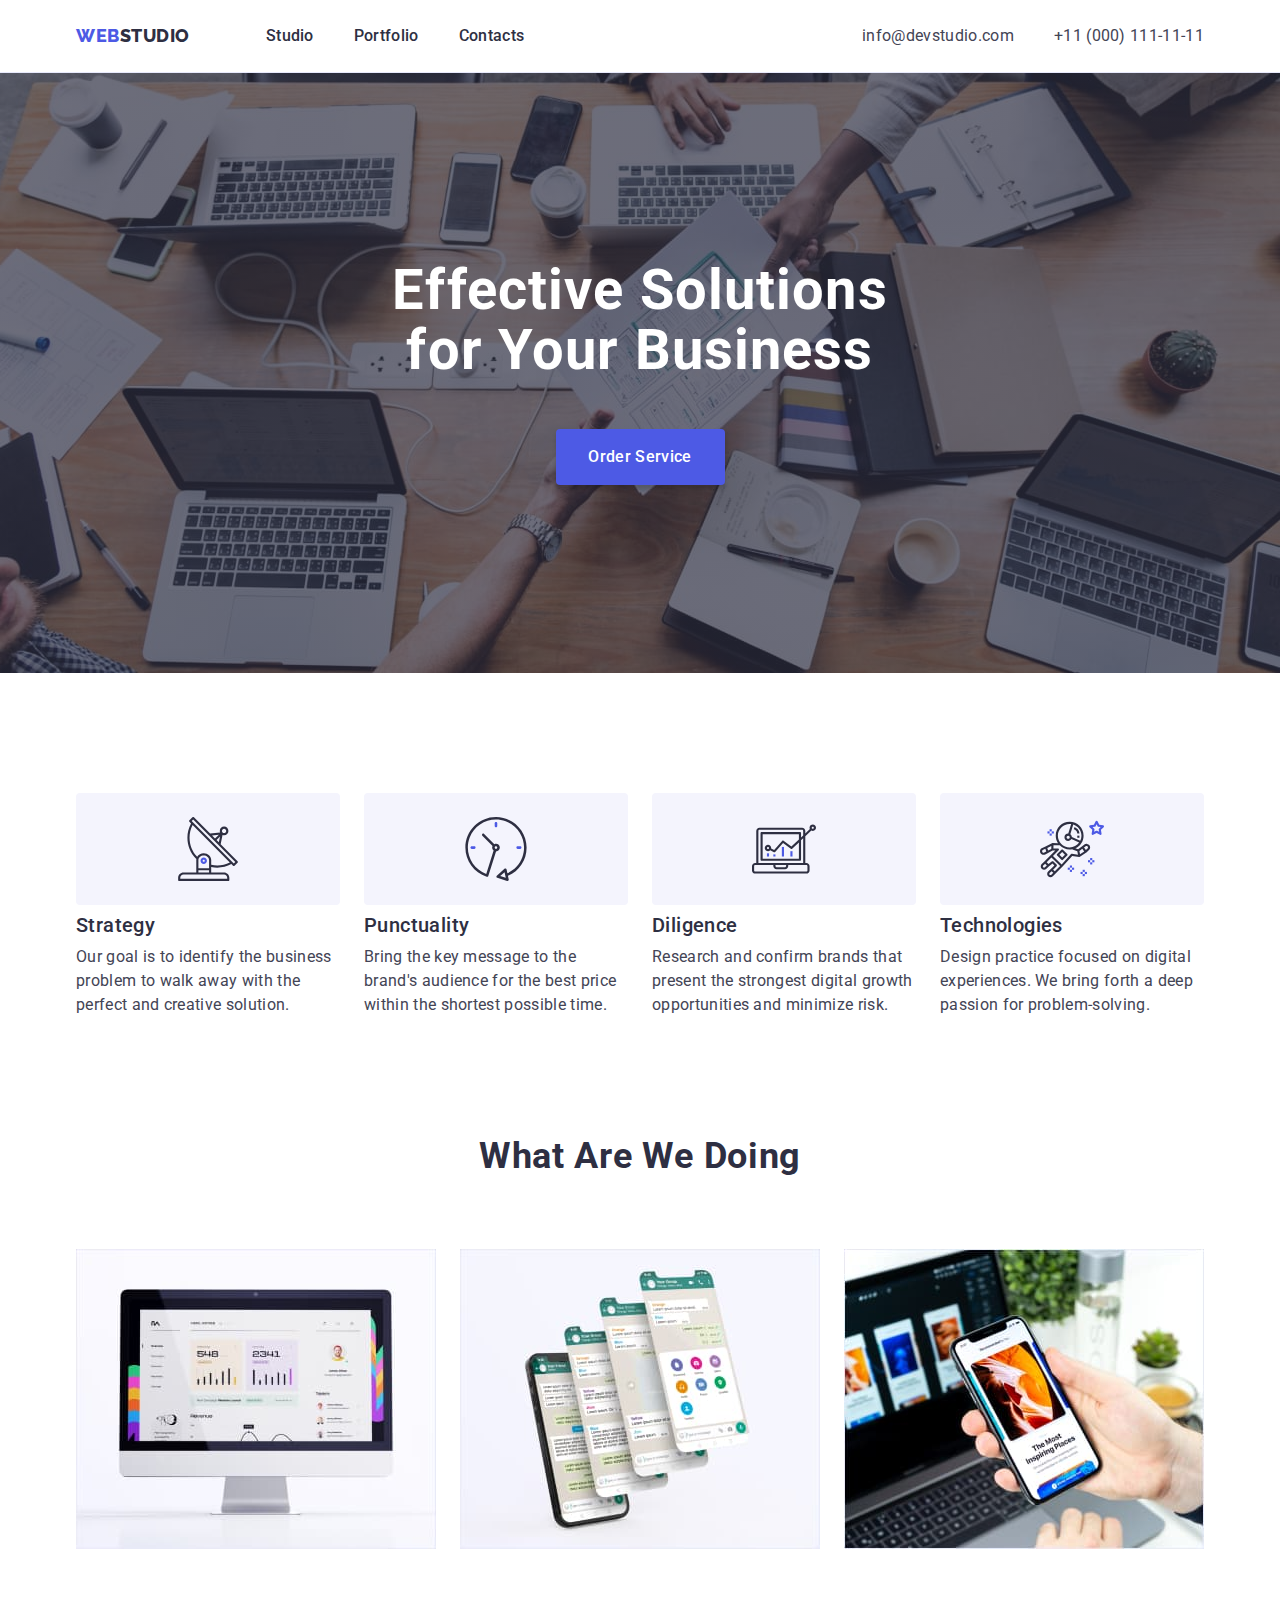
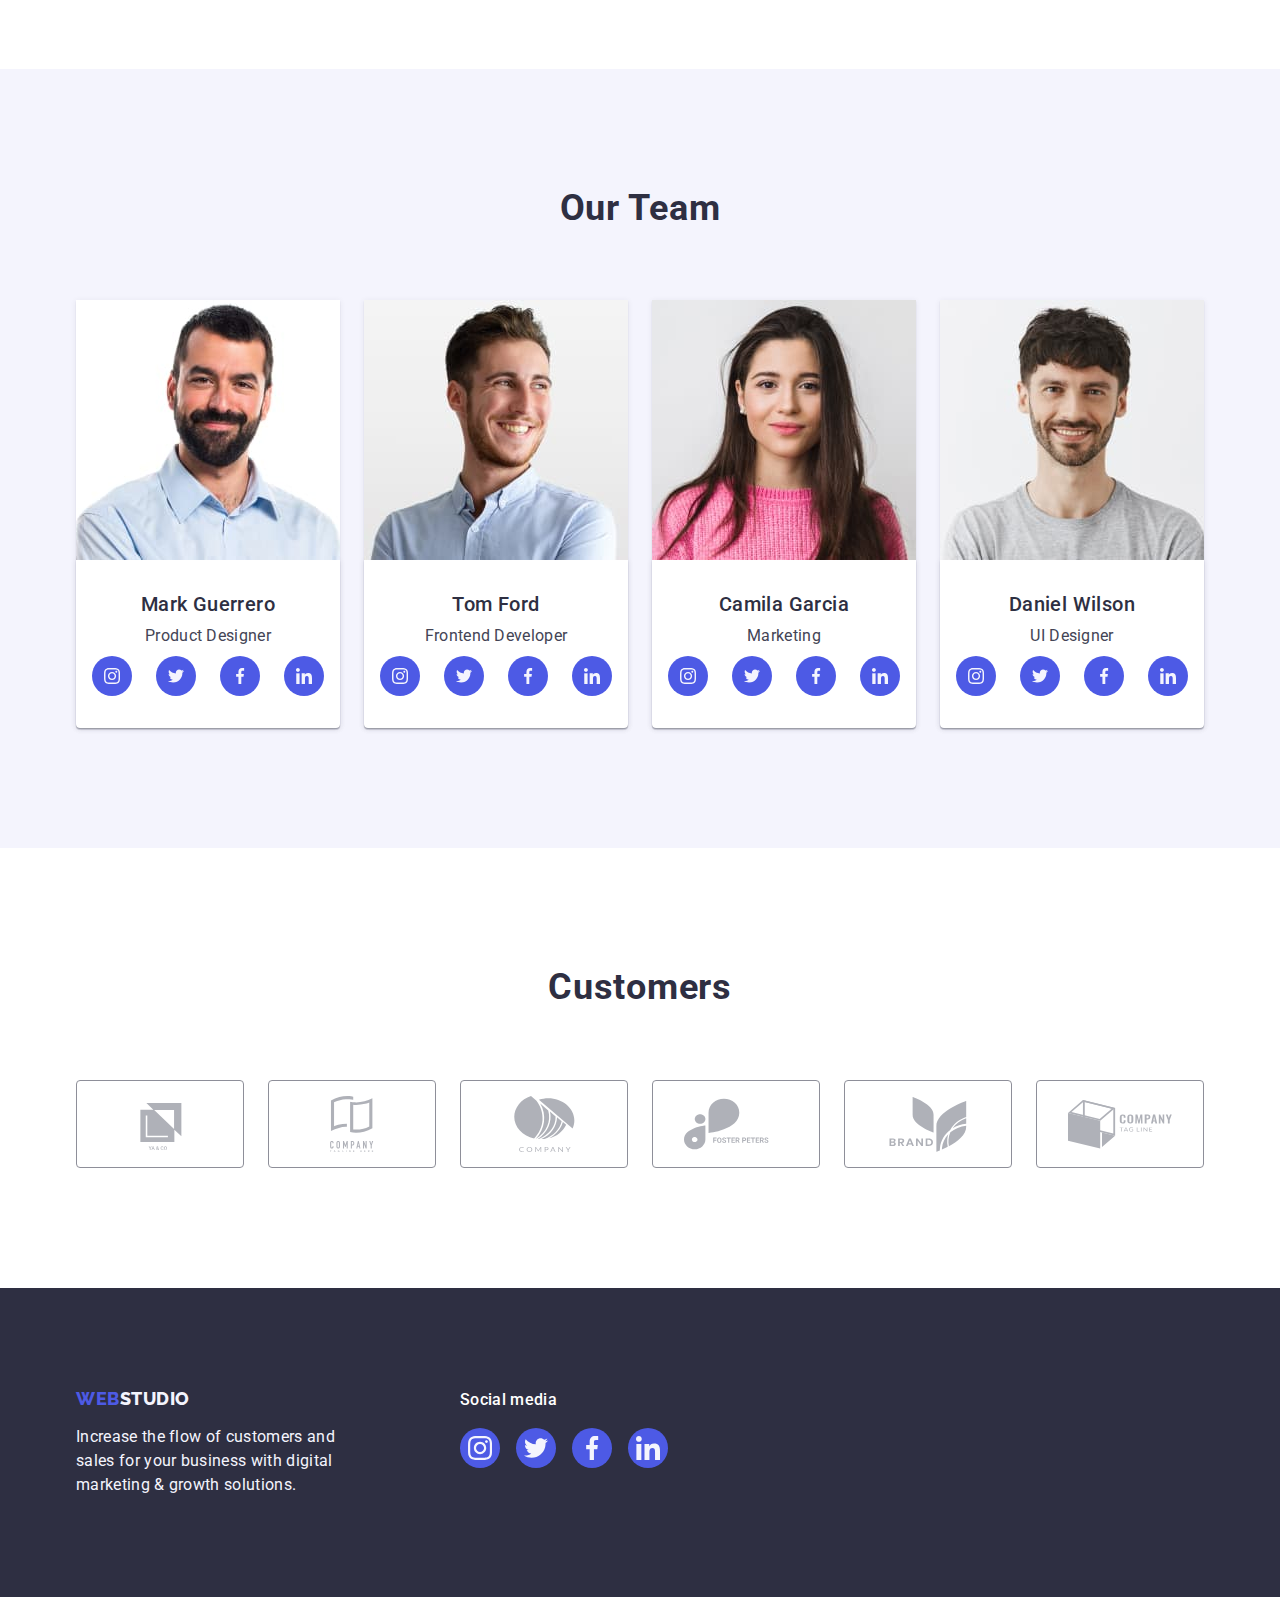
==== commit 53c5e5e3: "Update index.html" ====
--- a/index.html
+++ b/index.html
@@ -407,7 +407,7 @@
         </div>
       </div>
     </footer>
-    <div class="backdrop" data-modal>
+    <div class="backdrop is-hidden" data-modal>
       <div class="modal">
         <button type="button" class="modal-close-btn" data-modal-close>
           <svg class="modal-close-btn-icon" width="8" height="8">
--- a/css/styles.css
+++ b/css/styles.css
@@ -124,7 +124,7 @@
   transition: background-color var(--transition-duration-func);
 }
 .site-nav-item .link:hover::after {
-  background: #404bbf;
+  background-color: var(--accent-text-color);
   border-radius: 2px;
 }
 
@@ -631,6 +631,7 @@
 .modal-close-btn:hover,
 .modal-close-btn:focus {
   background-color: var(--accent-text-color);
+  cursor: pointer;
 }
 
 .modal-close-btn-icon {
